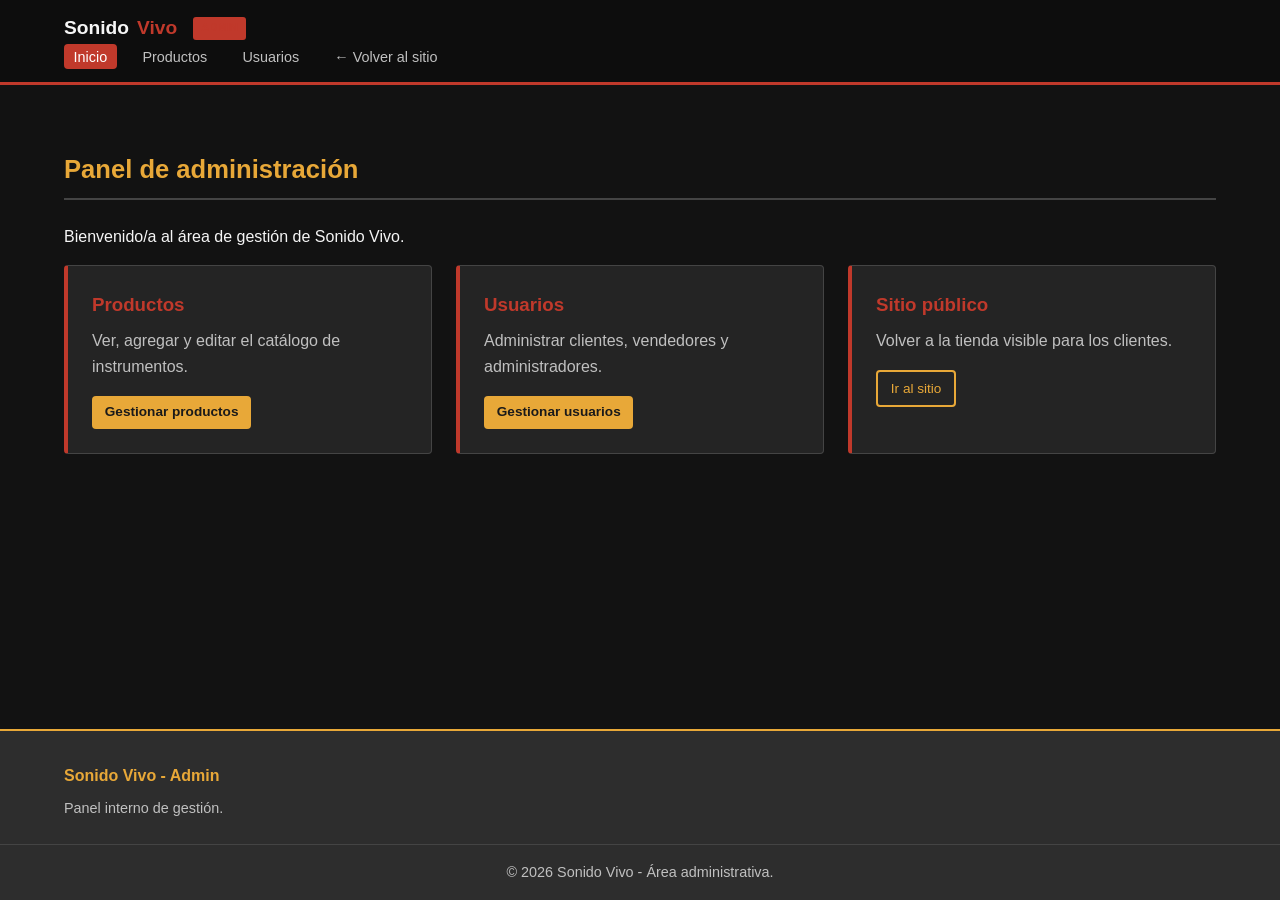
==== admin-index.html @ 08cc018d "Primera estructura del proyecto" ====
<!DOCTYPE html>
<html lang="es">
<head>
  <meta charset="UTF-8">
  <meta name="viewport" content="width=device-width, initial-scale=1.0">
  <title>Panel Admin - Sonido Vivo</title>
  <link rel="stylesheet" href="css/styles.css">
</head>
<body class="admin">

  <!-- Encabezado admin: barra oscura con acento rojo (diferente al público) -->
  <header class="encabezado-admin">
    <div class="contenedor">
      <a href="admin-index.html" class="logo">
        Sonido <span>Vivo</span>
        <span class="badge-admin">ADMIN</span>
      </a>
      <nav class="nav-admin">
        <ul>
          <li><a href="admin-index.html" class="activo">Inicio</a></li>
          <li><a href="admin-productos.html">Productos</a></li>
          <li><a href="admin-usuarios.html">Usuarios</a></li>
          <li><a href="index.html">← Volver al sitio</a></li>
        </ul>
      </nav>
    </div>
  </header>

  <main>
    <section class="seccion">
      <div class="contenedor">
        <h2>Panel de administración</h2>
        <p class="mb-1">Bienvenido/a al área de gestión de Sonido Vivo.</p>

        <div class="panel-admin">
          <article class="tarjeta-panel">
            <h3>Productos</h3>
            <p>Ver, agregar y editar el catálogo de instrumentos.</p>
            <a href="admin-productos.html" class="btn btn-primario btn-pequeno">Gestionar productos</a>
          </article>

          <article class="tarjeta-panel">
            <h3>Usuarios</h3>
            <p>Administrar clientes, vendedores y administradores.</p>
            <a href="admin-usuarios.html" class="btn btn-primario btn-pequeno">Gestionar usuarios</a>
          </article>

          <article class="tarjeta-panel">
            <h3>Sitio público</h3>
            <p>Volver a la tienda visible para los clientes.</p>
            <a href="index.html" class="btn btn-secundario btn-pequeno">Ir al sitio</a>
          </article>
        </div>
      </div>
    </section>
  </main>

  <footer class="pie-pagina">
    <div class="contenedor">
      <div>
        <h4>Sonido Vivo - Admin</h4>
        <p>Panel interno de gestión.</p>
      </div>
    </div>
    <p class="copyright">© 2026 Sonido Vivo - Área administrativa.</p>
  </footer>

  <script src="js/main.js"></script>
</body>
</html>
---- css/styles.css ----
/* ============================================
   SONIDO VIVO - Estilos principales
   Tienda de instrumentos - Viña del Mar
   ============================================ */

/* --- Variables de color (paleta musical) --- */
:root {
  --color-fondo: #1a1a1a;
  --color-fondo-claro: #2d2d2d;
  --color-superficie: #242424;
  --color-texto: #f5f5f5;
  --color-texto-suave: #c0c0c0;
  --color-acento: #e8a838;
  --color-acento-oscuro: #c48920;
  --color-rojo: #c0392b;
  --color-borde: #444;
  --color-exito: #27ae60;
  --color-error: #e74c3c;
  --fuente: "Segoe UI", Tahoma, Geneva, Verdana, sans-serif;
  --ancho-max: 1200px;
}

/* --- Reset básico --- */
* {
  margin: 0;
  padding: 0;
  box-sizing: border-box;
}

body {
  font-family: var(--fuente);
  background-color: var(--color-fondo);
  color: var(--color-texto);
  line-height: 1.6;
  min-height: 100vh;
  display: flex;
  flex-direction: column;
}

img {
  max-width: 100%;
  height: auto;
  display: block;
}

a {
  color: var(--color-acento);
  text-decoration: none;
}

a:hover {
  color: var(--color-acento-oscuro);
}

ul {
  list-style: none;
}

/* --- Contenedor general --- */
.contenedor {
  width: 90%;
  max-width: var(--ancho-max);
  margin: 0 auto;
}

main {
  flex: 1;
  padding: 2rem 0;
}

/* ============================================
   HEADER Y NAVEGACIÓN (área pública)
   ============================================ */
.encabezado {
  background-color: var(--color-fondo-claro);
  border-bottom: 3px solid var(--color-acento);
  padding: 0.8rem 0;
  position: sticky;
  top: 0;
  z-index: 100;
}

.encabezado .contenedor {
  display: flex;
  justify-content: space-between;
  align-items: center;
  flex-wrap: wrap;
  gap: 1rem;
}

.logo {
  display: flex;
  align-items: center;
  gap: 0.5rem;
  color: var(--color-texto);
  font-size: 1.4rem;
  font-weight: bold;
}

.logo span {
  color: var(--color-acento);
}

/* Botón hamburguesa (móvil) */
.btn-menu {
  display: none;
  background: none;
  border: 2px solid var(--color-acento);
  color: var(--color-acento);
  font-size: 1.4rem;
  padding: 0.3rem 0.7rem;
  cursor: pointer;
  border-radius: 4px;
}

.nav-principal ul {
  display: flex;
  gap: 1.2rem;
  flex-wrap: wrap;
  align-items: center;
}

.nav-principal a {
  color: var(--color-texto);
  font-size: 0.95rem;
  padding: 0.3rem 0;
  border-bottom: 2px solid transparent;
  transition: border-color 0.2s;
}

.nav-principal a:hover,
.nav-principal a.activo {
  color: var(--color-acento);
  border-bottom-color: var(--color-acento);
}

/* ============================================
   BANNER / HERO
   ============================================ */
.banner {
  position: relative;
  min-height: 320px;
  background: linear-gradient(rgba(0, 0, 0, 0.55), rgba(0, 0, 0, 0.7)),
    url("https://images.unsplash.com/photo-1511379938547-c1f69419868d?w=1400") center/cover no-repeat;
  display: flex;
  align-items: center;
  justify-content: center;
  text-align: center;
  padding: 3rem 1rem;
}

.banner-contenido h1 {
  font-size: 2.2rem;
  margin-bottom: 0.8rem;
  color: var(--color-acento);
}

.banner-contenido p {
  font-size: 1.1rem;
  max-width: 600px;
  margin: 0 auto 1.5rem;
  color: var(--color-texto-suave);
}

/* ============================================
   BOTONES
   ============================================ */
.btn {
  display: inline-block;
  padding: 0.6rem 1.4rem;
  border: none;
  border-radius: 4px;
  cursor: pointer;
  font-size: 0.95rem;
  font-family: inherit;
  transition: background-color 0.2s, transform 0.1s;
}

.btn:active {
  transform: scale(0.97);
}

.btn-primario {
  background-color: var(--color-acento);
  color: #1a1a1a;
  font-weight: bold;
}

.btn-primario:hover {
  background-color: var(--color-acento-oscuro);
  color: #1a1a1a;
}

.btn-secundario {
  background-color: transparent;
  border: 2px solid var(--color-acento);
  color: var(--color-acento);
}

.btn-secundario:hover {
  background-color: var(--color-acento);
  color: #1a1a1a;
}

.btn-peligro {
  background-color: var(--color-rojo);
  color: #fff;
}

.btn-peligro:hover {
  background-color: #a93226;
  color: #fff;
}

.btn-pequeno {
  padding: 0.35rem 0.8rem;
  font-size: 0.85rem;
}

/* ============================================
   SECCIONES Y TÍTULOS
   ============================================ */
.seccion {
  padding: 2rem 0;
}

.seccion h2 {
  font-size: 1.6rem;
  margin-bottom: 1.5rem;
  color: var(--color-acento);
  border-bottom: 2px solid var(--color-borde);
  padding-bottom: 0.5rem;
}

.seccion h3 {
  color: var(--color-acento);
  margin-bottom: 0.5rem;
}

/* ============================================
   GRID DE PRODUCTOS
   ============================================ */
.grid-productos {
  display: grid;
  grid-template-columns: 1fr;
  gap: 1.5rem;
}

.tarjeta-producto {
  background-color: var(--color-superficie);
  border: 1px solid var(--color-borde);
  border-radius: 8px;
  overflow: hidden;
  transition: border-color 0.2s;
}

.tarjeta-producto:hover {
  border-color: var(--color-acento);
}

.tarjeta-producto img {
  width: 100%;
  height: 180px;
  object-fit: cover;
}

.tarjeta-producto .info {
  padding: 1rem;
}

.tarjeta-producto .categoria {
  font-size: 0.8rem;
  color: var(--color-acento);
  text-transform: uppercase;
  letter-spacing: 1px;
}

.tarjeta-producto h3 {
  font-size: 1.1rem;
  margin: 0.3rem 0;
  color: var(--color-texto);
}

.tarjeta-producto .precio {
  font-size: 1.2rem;
  font-weight: bold;
  color: var(--color-acento);
  margin: 0.5rem 0;
}

.tarjeta-producto .acciones {
  display: flex;
  gap: 0.5rem;
  flex-wrap: wrap;
  margin-top: 0.8rem;
}

/* ============================================
   DETALLE DE PRODUCTO
   ============================================ */
.detalle-producto {
  display: grid;
  grid-template-columns: 1fr;
  gap: 2rem;
}

.detalle-producto img {
  width: 100%;
  border-radius: 8px;
  border: 1px solid var(--color-borde);
}

.detalle-info .precio {
  font-size: 1.8rem;
  color: var(--color-acento);
  font-weight: bold;
  margin: 1rem 0;
}

.detalle-info .categoria {
  color: var(--color-acento);
  text-transform: uppercase;
  font-size: 0.85rem;
}

/* ============================================
   NOVEDADES / NOTICIAS
   ============================================ */
.grid-novedades {
  display: grid;
  grid-template-columns: 1fr;
  gap: 1.5rem;
}

.tarjeta-novedad {
  background-color: var(--color-superficie);
  border: 1px solid var(--color-borde);
  border-radius: 8px;
  overflow: hidden;
}

.tarjeta-novedad img {
  width: 100%;
  height: 200px;
  object-fit: cover;
}

.tarjeta-novedad .info {
  padding: 1.2rem;
}

.tarjeta-novedad .fecha {
  font-size: 0.85rem;
  color: var(--color-texto-suave);
}

.articulo-novedad img {
  width: 100%;
  max-height: 400px;
  object-fit: cover;
  border-radius: 8px;
  margin-bottom: 1.5rem;
}

.articulo-novedad .fecha {
  color: var(--color-texto-suave);
  margin-bottom: 1rem;
}

.articulo-novedad p {
  margin-bottom: 1rem;
  color: var(--color-texto-suave);
}

/* ============================================
   CARRITO
   ============================================ */
.tabla-carrito {
  width: 100%;
  border-collapse: collapse;
  margin-bottom: 1.5rem;
}

.tabla-carrito th,
.tabla-carrito td {
  padding: 0.8rem;
  text-align: left;
  border-bottom: 1px solid var(--color-borde);
}

.tabla-carrito th {
  background-color: var(--color-fondo-claro);
  color: var(--color-acento);
}

.tabla-carrito img {
  width: 60px;
  height: 60px;
  object-fit: cover;
  border-radius: 4px;
}

.total-carrito {
  text-align: right;
  font-size: 1.4rem;
  font-weight: bold;
  color: var(--color-acento);
  margin-bottom: 1rem;
}

.carrito-vacio {
  text-align: center;
  padding: 3rem;
  color: var(--color-texto-suave);
}

/* ============================================
   FORMULARIOS
   ============================================ */
.formulario {
  background-color: var(--color-superficie);
  border: 1px solid var(--color-borde);
  border-radius: 8px;
  padding: 1.5rem;
  max-width: 600px;
}

.formulario.formulario-ancho {
  max-width: 800px;
}

.grupo-form {
  margin-bottom: 1.2rem;
}

.grupo-form label {
  display: block;
  margin-bottom: 0.4rem;
  font-weight: 600;
  color: var(--color-texto);
}

.grupo-form input,
.grupo-form select,
.grupo-form textarea {
  width: 100%;
  padding: 0.6rem 0.8rem;
  border: 1px solid var(--color-borde);
  border-radius: 4px;
  background-color: var(--color-fondo);
  color: var(--color-texto);
  font-family: inherit;
  font-size: 1rem;
}

.grupo-form input:focus,
.grupo-form select:focus,
.grupo-form textarea:focus {
  outline: none;
  border-color: var(--color-acento);
}

.grupo-form textarea {
  min-height: 120px;
  resize: vertical;
}

/* Mensaje de error bajo cada campo */
.mensaje-error {
  color: var(--color-error);
  font-size: 0.85rem;
  margin-top: 0.3rem;
  display: none;
}

.mensaje-error.visible {
  display: block;
}

.campo-invalido {
  border-color: var(--color-error) !important;
}

.mensaje-exito {
  background-color: rgba(39, 174, 96, 0.2);
  border: 1px solid var(--color-exito);
  color: var(--color-exito);
  padding: 0.8rem;
  border-radius: 4px;
  margin-bottom: 1rem;
  display: none;
}

.mensaje-exito.visible {
  display: block;
}

.fila-form {
  display: grid;
  grid-template-columns: 1fr;
  gap: 1rem;
}

/* ============================================
   TABLAS ADMIN
   ============================================ */
.tabla-admin {
  width: 100%;
  border-collapse: collapse;
  margin-bottom: 2rem;
  font-size: 0.9rem;
}

.tabla-admin th,
.tabla-admin td {
  padding: 0.7rem;
  text-align: left;
  border-bottom: 1px solid var(--color-borde);
}

.tabla-admin th {
  background-color: #111;
  color: var(--color-acento);
}

.tabla-admin tr:hover {
  background-color: var(--color-fondo-claro);
}

.tabla-admin img {
  width: 50px;
  height: 50px;
  object-fit: cover;
  border-radius: 4px;
}

/* ============================================
   ÁREA ADMINISTRATIVA (estilo diferenciado)
   ============================================ */
body.admin {
  background-color: #121212;
}

.encabezado-admin {
  background-color: #0d0d0d;
  border-bottom: 3px solid var(--color-rojo);
  padding: 0.8rem 0;
}

.encabezado-admin .logo {
  font-size: 1.2rem;
}

.encabezado-admin .logo span {
  color: var(--color-rojo);
}

.badge-admin {
  background-color: var(--color-rojo);
  color: #fff;
  font-size: 0.7rem;
  padding: 0.15rem 0.5rem;
  border-radius: 3px;
  margin-left: 0.5rem;
  vertical-align: middle;
}

.nav-admin ul {
  display: flex;
  gap: 1rem;
  flex-wrap: wrap;
}

.nav-admin a {
  color: var(--color-texto-suave);
  font-size: 0.9rem;
  padding: 0.3rem 0.6rem;
  border-radius: 4px;
}

.nav-admin a:hover,
.nav-admin a.activo {
  background-color: var(--color-rojo);
  color: #fff;
}

.panel-admin {
  display: grid;
  grid-template-columns: 1fr;
  gap: 1.5rem;
}

.tarjeta-panel {
  background-color: var(--color-superficie);
  border: 1px solid var(--color-borde);
  border-left: 4px solid var(--color-rojo);
  border-radius: 4px;
  padding: 1.5rem;
}

.tarjeta-panel h3 {
  color: var(--color-rojo);
  margin-bottom: 0.5rem;
}

.tarjeta-panel p {
  color: var(--color-texto-suave);
  margin-bottom: 1rem;
}

/* ============================================
   EQUIPO / NOSOTROS
   ============================================ */
.texto-historia p {
  margin-bottom: 1rem;
  color: var(--color-texto-suave);
}

.grid-equipo {
  display: grid;
  grid-template-columns: 1fr;
  gap: 1.5rem;
  margin-top: 1.5rem;
}

.miembro-equipo {
  background-color: var(--color-superficie);
  border: 1px solid var(--color-borde);
  border-radius: 8px;
  padding: 1.5rem;
  text-align: center;
}

.miembro-equipo .avatar {
  width: 80px;
  height: 80px;
  border-radius: 50%;
  background-color: var(--color-acento);
  color: #1a1a1a;
  display: flex;
  align-items: center;
  justify-content: center;
  font-size: 1.8rem;
  font-weight: bold;
  margin: 0 auto 1rem;
}

.miembro-equipo h3 {
  color: var(--color-texto);
}

.miembro-equipo .rol {
  color: var(--color-acento);
  font-size: 0.9rem;
}

/* ============================================
   FOOTER
   ============================================ */
.pie-pagina {
  background-color: var(--color-fondo-claro);
  border-top: 2px solid var(--color-acento);
  padding: 2rem 0 1rem;
  margin-top: auto;
}

.pie-pagina .contenedor {
  display: grid;
  grid-template-columns: 1fr;
  gap: 1.5rem;
}

.pie-pagina h4 {
  color: var(--color-acento);
  margin-bottom: 0.5rem;
}

.pie-pagina p,
.pie-pagina a {
  color: var(--color-texto-suave);
  font-size: 0.9rem;
}

.pie-pagina a:hover {
  color: var(--color-acento);
}

.copyright {
  text-align: center;
  margin-top: 1.5rem;
  padding-top: 1rem;
  border-top: 1px solid var(--color-borde);
  color: var(--color-texto-suave);
  font-size: 0.85rem;
}

/* ============================================
   UTILIDADES
   ============================================ */
.oculto {
  display: none !important;
}

.texto-centro {
  text-align: center;
}

.mt-1 {
  margin-top: 1rem;
}

.mb-1 {
  margin-bottom: 1rem;
}

/* ============================================
   MEDIA QUERIES - Responsive
   ============================================ */

/* --- Móvil: < 768px --- */
@media (max-width: 767px) {
  .btn-menu {
    display: block;
  }

  .nav-principal {
    width: 100%;
    display: none;
  }

  .nav-principal.abierto {
    display: block;
  }

  .nav-principal ul {
    flex-direction: column;
    gap: 0.5rem;
    padding: 1rem 0;
  }

  .nav-admin ul {
    flex-direction: column;
    gap: 0.3rem;
  }

  .banner-contenido h1 {
    font-size: 1.6rem;
  }

  .tabla-carrito,
  .tabla-admin {
    font-size: 0.8rem;
  }

  .tabla-carrito th,
  .tabla-carrito td,
  .tabla-admin th,
  .tabla-admin td {
    padding: 0.4rem;
  }
}

/* --- Tablet: >= 768px --- */
@media (min-width: 768px) {
  .grid-productos {
    grid-template-columns: repeat(2, 1fr);
  }

  .grid-novedades {
    grid-template-columns: repeat(2, 1fr);
  }

  .grid-equipo {
    grid-template-columns: repeat(2, 1fr);
  }

  .detalle-producto {
    grid-template-columns: 1fr 1fr;
  }

  .fila-form {
    grid-template-columns: 1fr 1fr;
  }

  .pie-pagina .contenedor {
    grid-template-columns: repeat(3, 1fr);
  }

  .panel-admin {
    grid-template-columns: repeat(2, 1fr);
  }

  .banner-contenido h1 {
    font-size: 2.5rem;
  }
}

/* --- Escritorio: >= 1280px --- */
@media (min-width: 1280px) {
  .grid-productos {
    grid-template-columns: repeat(4, 1fr);
  }

  .grid-novedades {
    grid-template-columns: repeat(2, 1fr);
  }

  .grid-equipo {
    grid-template-columns: repeat(3, 1fr);
  }

  .panel-admin {
    grid-template-columns: repeat(3, 1fr);
  }

  .banner {
    min-height: 400px;
  }

  .banner-contenido h1 {
    font-size: 3rem;
  }
}
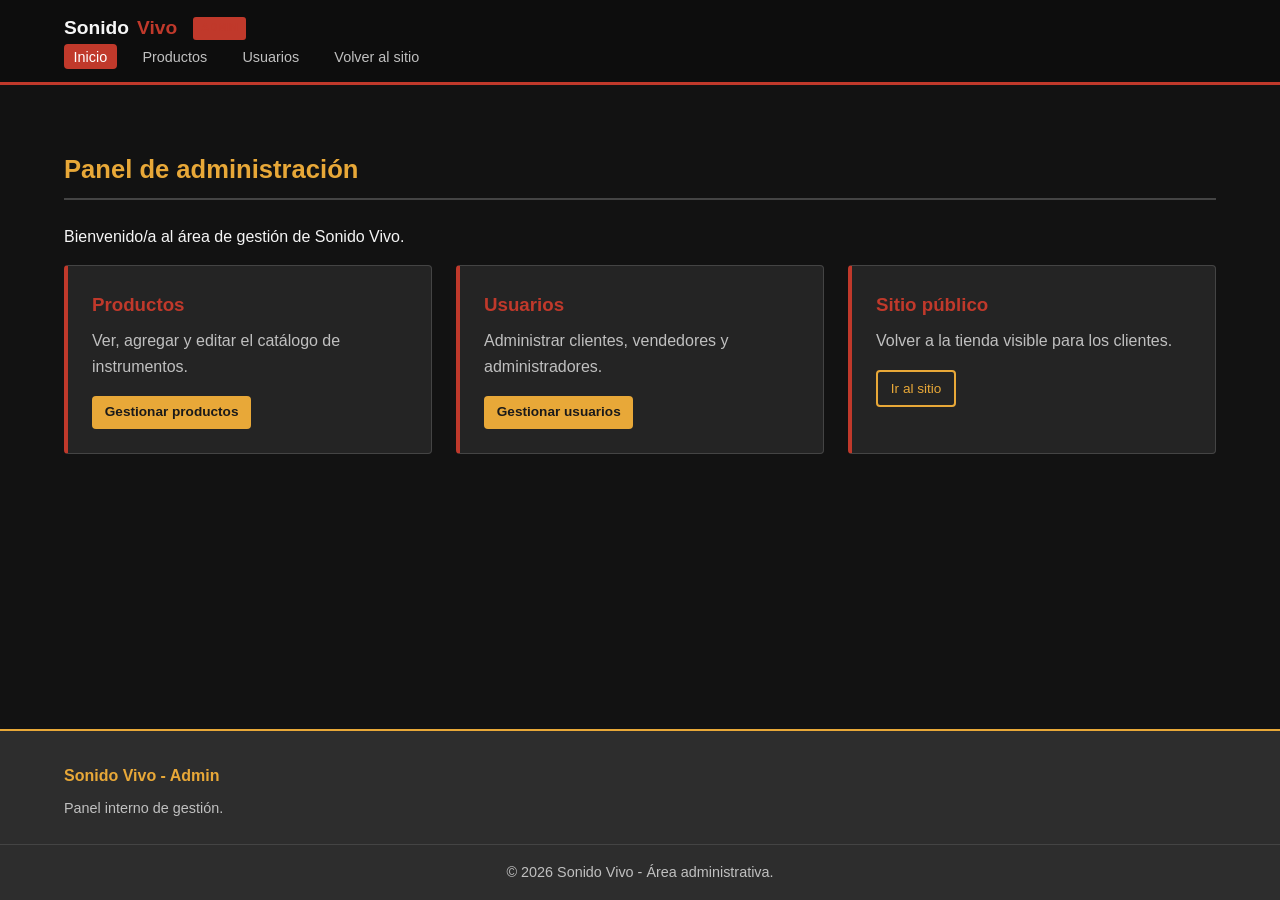
==== commit fea59a41: "Fixing bugs Se fixiaron bugs de ingresos y se subieron las imagenes localmente" ====
--- a/admin-index.html
+++ b/admin-index.html
@@ -1,70 +1,70 @@
-<!DOCTYPE html>
-<html lang="es">
-<head>
-  <meta charset="UTF-8">
-  <meta name="viewport" content="width=device-width, initial-scale=1.0">
-  <title>Panel Admin - Sonido Vivo</title>
-  <link rel="stylesheet" href="css/styles.css">
-</head>
-<body class="admin">
-
-  <!-- Encabezado admin: barra oscura con acento rojo (diferente al público) -->
-  <header class="encabezado-admin">
-    <div class="contenedor">
-      <a href="admin-index.html" class="logo">
-        Sonido <span>Vivo</span>
-        <span class="badge-admin">ADMIN</span>
-      </a>
-      <nav class="nav-admin">
-        <ul>
-          <li><a href="admin-index.html" class="activo">Inicio</a></li>
-          <li><a href="admin-productos.html">Productos</a></li>
-          <li><a href="admin-usuarios.html">Usuarios</a></li>
-          <li><a href="index.html">← Volver al sitio</a></li>
-        </ul>
-      </nav>
-    </div>
-  </header>
-
-  <main>
-    <section class="seccion">
-      <div class="contenedor">
-        <h2>Panel de administración</h2>
-        <p class="mb-1">Bienvenido/a al área de gestión de Sonido Vivo.</p>
-
-        <div class="panel-admin">
-          <article class="tarjeta-panel">
-            <h3>Productos</h3>
-            <p>Ver, agregar y editar el catálogo de instrumentos.</p>
-            <a href="admin-productos.html" class="btn btn-primario btn-pequeno">Gestionar productos</a>
-          </article>
-
-          <article class="tarjeta-panel">
-            <h3>Usuarios</h3>
-            <p>Administrar clientes, vendedores y administradores.</p>
-            <a href="admin-usuarios.html" class="btn btn-primario btn-pequeno">Gestionar usuarios</a>
-          </article>
-
-          <article class="tarjeta-panel">
-            <h3>Sitio público</h3>
-            <p>Volver a la tienda visible para los clientes.</p>
-            <a href="index.html" class="btn btn-secundario btn-pequeno">Ir al sitio</a>
-          </article>
-        </div>
-      </div>
-    </section>
-  </main>
-
-  <footer class="pie-pagina">
-    <div class="contenedor">
-      <div>
-        <h4>Sonido Vivo - Admin</h4>
-        <p>Panel interno de gestión.</p>
-      </div>
-    </div>
-    <p class="copyright">© 2026 Sonido Vivo - Área administrativa.</p>
-  </footer>
-
-  <script src="js/main.js"></script>
-</body>
-</html>
+<!DOCTYPE html>
+<html lang="es">
+<head>
+  <meta charset="UTF-8">
+  <meta name="viewport" content="width=device-width, initial-scale=1.0">
+  <title>Panel Admin - Sonido Vivo</title>
+  <link rel="stylesheet" href="css/styles.css">
+</head>
+<body class="admin">
+
+  <!-- Encabezado admin: barra oscura con acento rojo (diferente al publico) -->
+  <header class="encabezado-admin">
+    <div class="contenedor">
+      <a href="admin-index.html" class="logo">
+        Sonido <span>Vivo</span>
+        <span class="badge-admin">ADMIN</span>
+      </a>
+      <nav class="nav-admin">
+        <ul>
+          <li><a href="admin-index.html" class="activo">Inicio</a></li>
+          <li><a href="admin-productos.html">Productos</a></li>
+          <li><a href="admin-usuarios.html">Usuarios</a></li>
+          <li><a href="index.html"> Volver al sitio</a></li>
+        </ul>
+      </nav>
+    </div>
+  </header>
+
+  <main>
+    <section class="seccion">
+      <div class="contenedor">
+        <h2>Panel de administración</h2>
+        <p class="mb-1">Bienvenido/a al área de gestión de Sonido Vivo.</p>
+
+        <div class="panel-admin">
+          <article class="tarjeta-panel">
+            <h3>Productos</h3>
+            <p>Ver, agregar y editar el catálogo de instrumentos.</p>
+            <a href="admin-productos.html" class="btn btn-primario btn-pequeno">Gestionar productos</a>
+          </article>
+
+          <article class="tarjeta-panel">
+            <h3>Usuarios</h3>
+            <p>Administrar clientes, vendedores y administradores.</p>
+            <a href="admin-usuarios.html" class="btn btn-primario btn-pequeno">Gestionar usuarios</a>
+          </article>
+
+          <article class="tarjeta-panel">
+            <h3>Sitio público</h3>
+            <p>Volver a la tienda visible para los clientes.</p>
+            <a href="index.html" class="btn btn-secundario btn-pequeno">Ir al sitio</a>
+          </article>
+        </div>
+      </div>
+    </section>
+  </main>
+
+  <footer class="pie-pagina">
+    <div class="contenedor">
+      <div>
+        <h4>Sonido Vivo - Admin</h4>
+        <p>Panel interno de gestión.</p>
+      </div>
+    </div>
+    <p class="copyright">© 2026 Sonido Vivo - Área administrativa.</p>
+  </footer>
+
+  <script src="js/main.js"></script>
+</body>
+</html>
--- a/css/styles.css
+++ b/css/styles.css
@@ -1,823 +1,831 @@
-/* ============================================
-   SONIDO VIVO - Estilos principales
-   Tienda de instrumentos - Viña del Mar
-   ============================================ */
-
-/* --- Variables de color (paleta musical) --- */
-:root {
-  --color-fondo: #1a1a1a;
-  --color-fondo-claro: #2d2d2d;
-  --color-superficie: #242424;
-  --color-texto: #f5f5f5;
-  --color-texto-suave: #c0c0c0;
-  --color-acento: #e8a838;
-  --color-acento-oscuro: #c48920;
-  --color-rojo: #c0392b;
-  --color-borde: #444;
-  --color-exito: #27ae60;
-  --color-error: #e74c3c;
-  --fuente: "Segoe UI", Tahoma, Geneva, Verdana, sans-serif;
-  --ancho-max: 1200px;
-}
-
-/* --- Reset básico --- */
-* {
-  margin: 0;
-  padding: 0;
-  box-sizing: border-box;
-}
-
-body {
-  font-family: var(--fuente);
-  background-color: var(--color-fondo);
-  color: var(--color-texto);
-  line-height: 1.6;
-  min-height: 100vh;
-  display: flex;
-  flex-direction: column;
-}
-
-img {
-  max-width: 100%;
-  height: auto;
-  display: block;
-}
-
-a {
-  color: var(--color-acento);
-  text-decoration: none;
-}
-
-a:hover {
-  color: var(--color-acento-oscuro);
-}
-
-ul {
-  list-style: none;
-}
-
-/* --- Contenedor general --- */
-.contenedor {
-  width: 90%;
-  max-width: var(--ancho-max);
-  margin: 0 auto;
-}
-
-main {
-  flex: 1;
-  padding: 2rem 0;
-}
-
-/* ============================================
-   HEADER Y NAVEGACIÓN (área pública)
-   ============================================ */
-.encabezado {
-  background-color: var(--color-fondo-claro);
-  border-bottom: 3px solid var(--color-acento);
-  padding: 0.8rem 0;
-  position: sticky;
-  top: 0;
-  z-index: 100;
-}
-
-.encabezado .contenedor {
-  display: flex;
-  justify-content: space-between;
-  align-items: center;
-  flex-wrap: wrap;
-  gap: 1rem;
-}
-
-.logo {
-  display: flex;
-  align-items: center;
-  gap: 0.5rem;
-  color: var(--color-texto);
-  font-size: 1.4rem;
-  font-weight: bold;
-}
-
-.logo span {
-  color: var(--color-acento);
-}
-
-/* Botón hamburguesa (móvil) */
-.btn-menu {
-  display: none;
-  background: none;
-  border: 2px solid var(--color-acento);
-  color: var(--color-acento);
-  font-size: 1.4rem;
-  padding: 0.3rem 0.7rem;
-  cursor: pointer;
-  border-radius: 4px;
-}
-
-.nav-principal ul {
-  display: flex;
-  gap: 1.2rem;
-  flex-wrap: wrap;
-  align-items: center;
-}
-
-.nav-principal a {
-  color: var(--color-texto);
-  font-size: 0.95rem;
-  padding: 0.3rem 0;
-  border-bottom: 2px solid transparent;
-  transition: border-color 0.2s;
-}
-
-.nav-principal a:hover,
-.nav-principal a.activo {
-  color: var(--color-acento);
-  border-bottom-color: var(--color-acento);
-}
-
-/* ============================================
-   BANNER / HERO
-   ============================================ */
-.banner {
-  position: relative;
-  min-height: 320px;
-  background: linear-gradient(rgba(0, 0, 0, 0.55), rgba(0, 0, 0, 0.7)),
-    url("https://images.unsplash.com/photo-1511379938547-c1f69419868d?w=1400") center/cover no-repeat;
-  display: flex;
-  align-items: center;
-  justify-content: center;
-  text-align: center;
-  padding: 3rem 1rem;
-}
-
-.banner-contenido h1 {
-  font-size: 2.2rem;
-  margin-bottom: 0.8rem;
-  color: var(--color-acento);
-}
-
-.banner-contenido p {
-  font-size: 1.1rem;
-  max-width: 600px;
-  margin: 0 auto 1.5rem;
-  color: var(--color-texto-suave);
-}
-
-/* ============================================
-   BOTONES
-   ============================================ */
-.btn {
-  display: inline-block;
-  padding: 0.6rem 1.4rem;
-  border: none;
-  border-radius: 4px;
-  cursor: pointer;
-  font-size: 0.95rem;
-  font-family: inherit;
-  transition: background-color 0.2s, transform 0.1s;
-}
-
-.btn:active {
-  transform: scale(0.97);
-}
-
-.btn-primario {
-  background-color: var(--color-acento);
-  color: #1a1a1a;
-  font-weight: bold;
-}
-
-.btn-primario:hover {
-  background-color: var(--color-acento-oscuro);
-  color: #1a1a1a;
-}
-
-.btn-secundario {
-  background-color: transparent;
-  border: 2px solid var(--color-acento);
-  color: var(--color-acento);
-}
-
-.btn-secundario:hover {
-  background-color: var(--color-acento);
-  color: #1a1a1a;
-}
-
-.btn-peligro {
-  background-color: var(--color-rojo);
-  color: #fff;
-}
-
-.btn-peligro:hover {
-  background-color: #a93226;
-  color: #fff;
-}
-
-.btn-pequeno {
-  padding: 0.35rem 0.8rem;
-  font-size: 0.85rem;
-}
-
-/* ============================================
-   SECCIONES Y TÍTULOS
-   ============================================ */
-.seccion {
-  padding: 2rem 0;
-}
-
-.seccion h2 {
-  font-size: 1.6rem;
-  margin-bottom: 1.5rem;
-  color: var(--color-acento);
-  border-bottom: 2px solid var(--color-borde);
-  padding-bottom: 0.5rem;
-}
-
-.seccion h3 {
-  color: var(--color-acento);
-  margin-bottom: 0.5rem;
-}
-
-/* ============================================
-   GRID DE PRODUCTOS
-   ============================================ */
-.grid-productos {
-  display: grid;
-  grid-template-columns: 1fr;
-  gap: 1.5rem;
-}
-
-.tarjeta-producto {
-  background-color: var(--color-superficie);
-  border: 1px solid var(--color-borde);
-  border-radius: 8px;
-  overflow: hidden;
-  transition: border-color 0.2s;
-}
-
-.tarjeta-producto:hover {
-  border-color: var(--color-acento);
-}
-
-.tarjeta-producto img {
-  width: 100%;
-  height: 180px;
-  object-fit: cover;
-}
-
-.tarjeta-producto .info {
-  padding: 1rem;
-}
-
-.tarjeta-producto .categoria {
-  font-size: 0.8rem;
-  color: var(--color-acento);
-  text-transform: uppercase;
-  letter-spacing: 1px;
-}
-
-.tarjeta-producto h3 {
-  font-size: 1.1rem;
-  margin: 0.3rem 0;
-  color: var(--color-texto);
-}
-
-.tarjeta-producto .precio {
-  font-size: 1.2rem;
-  font-weight: bold;
-  color: var(--color-acento);
-  margin: 0.5rem 0;
-}
-
-.tarjeta-producto .acciones {
-  display: flex;
-  gap: 0.5rem;
-  flex-wrap: wrap;
-  margin-top: 0.8rem;
-}
-
-/* ============================================
-   DETALLE DE PRODUCTO
-   ============================================ */
-.detalle-producto {
-  display: grid;
-  grid-template-columns: 1fr;
-  gap: 2rem;
-}
-
-.detalle-producto img {
-  width: 100%;
-  border-radius: 8px;
-  border: 1px solid var(--color-borde);
-}
-
-.detalle-info .precio {
-  font-size: 1.8rem;
-  color: var(--color-acento);
-  font-weight: bold;
-  margin: 1rem 0;
-}
-
-.detalle-info .categoria {
-  color: var(--color-acento);
-  text-transform: uppercase;
-  font-size: 0.85rem;
-}
-
-/* ============================================
-   NOVEDADES / NOTICIAS
-   ============================================ */
-.grid-novedades {
-  display: grid;
-  grid-template-columns: 1fr;
-  gap: 1.5rem;
-}
-
-.tarjeta-novedad {
-  background-color: var(--color-superficie);
-  border: 1px solid var(--color-borde);
-  border-radius: 8px;
-  overflow: hidden;
-}
-
-.tarjeta-novedad img {
-  width: 100%;
-  height: 200px;
-  object-fit: cover;
-}
-
-.tarjeta-novedad .info {
-  padding: 1.2rem;
-}
-
-.tarjeta-novedad .fecha {
-  font-size: 0.85rem;
-  color: var(--color-texto-suave);
-}
-
-.articulo-novedad img {
-  width: 100%;
-  max-height: 400px;
-  object-fit: cover;
-  border-radius: 8px;
-  margin-bottom: 1.5rem;
-}
-
-.articulo-novedad .fecha {
-  color: var(--color-texto-suave);
-  margin-bottom: 1rem;
-}
-
-.articulo-novedad p {
-  margin-bottom: 1rem;
-  color: var(--color-texto-suave);
-}
-
-/* ============================================
-   CARRITO
-   ============================================ */
-.tabla-carrito {
-  width: 100%;
-  border-collapse: collapse;
-  margin-bottom: 1.5rem;
-}
-
-.tabla-carrito th,
-.tabla-carrito td {
-  padding: 0.8rem;
-  text-align: left;
-  border-bottom: 1px solid var(--color-borde);
-}
-
-.tabla-carrito th {
-  background-color: var(--color-fondo-claro);
-  color: var(--color-acento);
-}
-
-.tabla-carrito img {
-  width: 60px;
-  height: 60px;
-  object-fit: cover;
-  border-radius: 4px;
-}
-
-.total-carrito {
-  text-align: right;
-  font-size: 1.4rem;
-  font-weight: bold;
-  color: var(--color-acento);
-  margin-bottom: 1rem;
-}
-
-.carrito-vacio {
-  text-align: center;
-  padding: 3rem;
-  color: var(--color-texto-suave);
-}
-
-/* ============================================
-   FORMULARIOS
-   ============================================ */
-.formulario {
-  background-color: var(--color-superficie);
-  border: 1px solid var(--color-borde);
-  border-radius: 8px;
-  padding: 1.5rem;
-  max-width: 600px;
-}
-
-.formulario.formulario-ancho {
-  max-width: 800px;
-}
-
-.grupo-form {
-  margin-bottom: 1.2rem;
-}
-
-.grupo-form label {
-  display: block;
-  margin-bottom: 0.4rem;
-  font-weight: 600;
-  color: var(--color-texto);
-}
-
-.grupo-form input,
-.grupo-form select,
-.grupo-form textarea {
-  width: 100%;
-  padding: 0.6rem 0.8rem;
-  border: 1px solid var(--color-borde);
-  border-radius: 4px;
-  background-color: var(--color-fondo);
-  color: var(--color-texto);
-  font-family: inherit;
-  font-size: 1rem;
-}
-
-.grupo-form input:focus,
-.grupo-form select:focus,
-.grupo-form textarea:focus {
-  outline: none;
-  border-color: var(--color-acento);
-}
-
-.grupo-form textarea {
-  min-height: 120px;
-  resize: vertical;
-}
-
-/* Mensaje de error bajo cada campo */
-.mensaje-error {
-  color: var(--color-error);
-  font-size: 0.85rem;
-  margin-top: 0.3rem;
-  display: none;
-}
-
-.mensaje-error.visible {
-  display: block;
-}
-
-.campo-invalido {
-  border-color: var(--color-error) !important;
-}
-
-.mensaje-exito {
-  background-color: rgba(39, 174, 96, 0.2);
-  border: 1px solid var(--color-exito);
-  color: var(--color-exito);
-  padding: 0.8rem;
-  border-radius: 4px;
-  margin-bottom: 1rem;
-  display: none;
-}
-
-.mensaje-exito.visible {
-  display: block;
-}
-
-.fila-form {
-  display: grid;
-  grid-template-columns: 1fr;
-  gap: 1rem;
-}
-
-/* ============================================
-   TABLAS ADMIN
-   ============================================ */
-.tabla-admin {
-  width: 100%;
-  border-collapse: collapse;
-  margin-bottom: 2rem;
-  font-size: 0.9rem;
-}
-
-.tabla-admin th,
-.tabla-admin td {
-  padding: 0.7rem;
-  text-align: left;
-  border-bottom: 1px solid var(--color-borde);
-}
-
-.tabla-admin th {
-  background-color: #111;
-  color: var(--color-acento);
-}
-
-.tabla-admin tr:hover {
-  background-color: var(--color-fondo-claro);
-}
-
-.tabla-admin img {
-  width: 50px;
-  height: 50px;
-  object-fit: cover;
-  border-radius: 4px;
-}
-
-/* ============================================
-   ÁREA ADMINISTRATIVA (estilo diferenciado)
-   ============================================ */
-body.admin {
-  background-color: #121212;
-}
-
-.encabezado-admin {
-  background-color: #0d0d0d;
-  border-bottom: 3px solid var(--color-rojo);
-  padding: 0.8rem 0;
-}
-
-.encabezado-admin .logo {
-  font-size: 1.2rem;
-}
-
-.encabezado-admin .logo span {
-  color: var(--color-rojo);
-}
-
-.badge-admin {
-  background-color: var(--color-rojo);
-  color: #fff;
-  font-size: 0.7rem;
-  padding: 0.15rem 0.5rem;
-  border-radius: 3px;
-  margin-left: 0.5rem;
-  vertical-align: middle;
-}
-
-.nav-admin ul {
-  display: flex;
-  gap: 1rem;
-  flex-wrap: wrap;
-}
-
-.nav-admin a {
-  color: var(--color-texto-suave);
-  font-size: 0.9rem;
-  padding: 0.3rem 0.6rem;
-  border-radius: 4px;
-}
-
-.nav-admin a:hover,
-.nav-admin a.activo {
-  background-color: var(--color-rojo);
-  color: #fff;
-}
-
-.panel-admin {
-  display: grid;
-  grid-template-columns: 1fr;
-  gap: 1.5rem;
-}
-
-.tarjeta-panel {
-  background-color: var(--color-superficie);
-  border: 1px solid var(--color-borde);
-  border-left: 4px solid var(--color-rojo);
-  border-radius: 4px;
-  padding: 1.5rem;
-}
-
-.tarjeta-panel h3 {
-  color: var(--color-rojo);
-  margin-bottom: 0.5rem;
-}
-
-.tarjeta-panel p {
-  color: var(--color-texto-suave);
-  margin-bottom: 1rem;
-}
-
-/* ============================================
-   EQUIPO / NOSOTROS
-   ============================================ */
-.texto-historia p {
-  margin-bottom: 1rem;
-  color: var(--color-texto-suave);
-}
-
-.grid-equipo {
-  display: grid;
-  grid-template-columns: 1fr;
-  gap: 1.5rem;
-  margin-top: 1.5rem;
-}
-
-.miembro-equipo {
-  background-color: var(--color-superficie);
-  border: 1px solid var(--color-borde);
-  border-radius: 8px;
-  padding: 1.5rem;
-  text-align: center;
-}
-
-.miembro-equipo .avatar {
-  width: 80px;
-  height: 80px;
-  border-radius: 50%;
-  background-color: var(--color-acento);
-  color: #1a1a1a;
-  display: flex;
-  align-items: center;
-  justify-content: center;
-  font-size: 1.8rem;
-  font-weight: bold;
-  margin: 0 auto 1rem;
-}
-
-.miembro-equipo h3 {
-  color: var(--color-texto);
-}
-
-.miembro-equipo .rol {
-  color: var(--color-acento);
-  font-size: 0.9rem;
-}
-
-/* ============================================
-   FOOTER
-   ============================================ */
-.pie-pagina {
-  background-color: var(--color-fondo-claro);
-  border-top: 2px solid var(--color-acento);
-  padding: 2rem 0 1rem;
-  margin-top: auto;
-}
-
-.pie-pagina .contenedor {
-  display: grid;
-  grid-template-columns: 1fr;
-  gap: 1.5rem;
-}
-
-.pie-pagina h4 {
-  color: var(--color-acento);
-  margin-bottom: 0.5rem;
-}
-
-.pie-pagina p,
-.pie-pagina a {
-  color: var(--color-texto-suave);
-  font-size: 0.9rem;
-}
-
-.pie-pagina a:hover {
-  color: var(--color-acento);
-}
-
-.copyright {
-  text-align: center;
-  margin-top: 1.5rem;
-  padding-top: 1rem;
-  border-top: 1px solid var(--color-borde);
-  color: var(--color-texto-suave);
-  font-size: 0.85rem;
-}
-
-/* ============================================
-   UTILIDADES
-   ============================================ */
-.oculto {
-  display: none !important;
-}
-
-.texto-centro {
-  text-align: center;
-}
-
-.mt-1 {
-  margin-top: 1rem;
-}
-
-.mb-1 {
-  margin-bottom: 1rem;
-}
-
-/* ============================================
-   MEDIA QUERIES - Responsive
-   ============================================ */
-
-/* --- Móvil: < 768px --- */
-@media (max-width: 767px) {
-  .btn-menu {
-    display: block;
-  }
-
-  .nav-principal {
-    width: 100%;
-    display: none;
-  }
-
-  .nav-principal.abierto {
-    display: block;
-  }
-
-  .nav-principal ul {
-    flex-direction: column;
-    gap: 0.5rem;
-    padding: 1rem 0;
-  }
-
-  .nav-admin ul {
-    flex-direction: column;
-    gap: 0.3rem;
-  }
-
-  .banner-contenido h1 {
-    font-size: 1.6rem;
-  }
-
-  .tabla-carrito,
-  .tabla-admin {
-    font-size: 0.8rem;
-  }
-
-  .tabla-carrito th,
-  .tabla-carrito td,
-  .tabla-admin th,
-  .tabla-admin td {
-    padding: 0.4rem;
-  }
-}
-
-/* --- Tablet: >= 768px --- */
-@media (min-width: 768px) {
-  .grid-productos {
-    grid-template-columns: repeat(2, 1fr);
-  }
-
-  .grid-novedades {
-    grid-template-columns: repeat(2, 1fr);
-  }
-
-  .grid-equipo {
-    grid-template-columns: repeat(2, 1fr);
-  }
-
-  .detalle-producto {
-    grid-template-columns: 1fr 1fr;
-  }
-
-  .fila-form {
-    grid-template-columns: 1fr 1fr;
-  }
-
-  .pie-pagina .contenedor {
-    grid-template-columns: repeat(3, 1fr);
-  }
-
-  .panel-admin {
-    grid-template-columns: repeat(2, 1fr);
-  }
-
-  .banner-contenido h1 {
-    font-size: 2.5rem;
-  }
-}
-
-/* --- Escritorio: >= 1280px --- */
-@media (min-width: 1280px) {
-  .grid-productos {
-    grid-template-columns: repeat(4, 1fr);
-  }
-
-  .grid-novedades {
-    grid-template-columns: repeat(2, 1fr);
-  }
-
-  .grid-equipo {
-    grid-template-columns: repeat(3, 1fr);
-  }
-
-  .panel-admin {
-    grid-template-columns: repeat(3, 1fr);
-  }
-
-  .banner {
-    min-height: 400px;
-  }
-
-  .banner-contenido h1 {
-    font-size: 3rem;
-  }
-}
+/* ============================================
+   SONIDO VIVO - Estilos principales
+   Tienda de instrumentos - Viña del Mar
+   ============================================ */
+
+/* --- Variables de color (paleta musical) --- */
+:root {
+  --color-fondo: #1a1a1a;
+  --color-fondo-claro: #2d2d2d;
+  --color-superficie: #242424;
+  --color-texto: #f5f5f5;
+  --color-texto-suave: #c0c0c0;
+  --color-acento: #e8a838;
+  --color-acento-oscuro: #c48920;
+  --color-rojo: #c0392b;
+  --color-borde: #444;
+  --color-exito: #27ae60;
+  --color-error: #e74c3c;
+  --fuente: "Segoe UI", Tahoma, Geneva, Verdana, sans-serif;
+  --ancho-max: 1200px;
+}
+
+/* --- Reset basico --- */
+* {
+  margin: 0;
+  padding: 0;
+  box-sizing: border-box;
+}
+
+body {
+  font-family: var(--fuente);
+  background-color: var(--color-fondo);
+  color: var(--color-texto);
+  line-height: 1.6;
+  min-height: 100vh;
+  display: flex;
+  flex-direction: column;
+}
+
+img {
+  max-width: 100%;
+  height: auto;
+  display: block;
+}
+
+a {
+  color: var(--color-acento);
+  text-decoration: none;
+}
+
+a:hover {
+  color: var(--color-acento-oscuro);
+}
+
+ul {
+  list-style: none;
+}
+
+/* --- Contenedor general --- */
+.contenedor {
+  width: 90%;
+  max-width: var(--ancho-max);
+  margin: 0 auto;
+}
+
+main {
+  flex: 1;
+  padding: 2rem 0;
+}
+
+/* ============================================
+   HEADER Y NAVEGACIoN (area publica)
+   ============================================ */
+.encabezado {
+  background-color: var(--color-fondo-claro);
+  border-bottom: 3px solid var(--color-acento);
+  padding: 0.8rem 0;
+  position: sticky;
+  top: 0;
+  z-index: 100;
+}
+
+.encabezado .contenedor {
+  display: flex;
+  justify-content: space-between;
+  align-items: center;
+  flex-wrap: wrap;
+  gap: 1rem;
+}
+
+.logo {
+  display: flex;
+  align-items: center;
+  gap: 0.5rem;
+  color: var(--color-texto);
+  font-size: 1.4rem;
+  font-weight: bold;
+}
+
+.logo span {
+  color: var(--color-acento);
+}
+
+/* Boton hamburguesa (movil) */
+.btn-menu {
+  display: none;
+  background: none;
+  border: 2px solid var(--color-acento);
+  color: var(--color-acento);
+  font-size: 1.4rem;
+  padding: 0.3rem 0.7rem;
+  cursor: pointer;
+  border-radius: 4px;
+}
+
+.nav-principal ul {
+  display: flex;
+  gap: 1.2rem;
+  flex-wrap: wrap;
+  align-items: center;
+}
+
+.nav-principal a {
+  color: var(--color-texto);
+  font-size: 0.95rem;
+  padding: 0.3rem 0;
+  border-bottom: 2px solid transparent;
+  transition: border-color 0.2s;
+}
+
+.nav-principal a:hover,
+.nav-principal a.activo {
+  color: var(--color-acento);
+  border-bottom-color: var(--color-acento);
+}
+
+/* ============================================
+   BANNER / HERO
+   ============================================ */
+.banner {
+  position: relative;
+  min-height: 320px;
+  background: linear-gradient(rgba(0, 0, 0, 0.55), rgba(0, 0, 0, 0.7)),
+    url("https://images.unsplash.com/photo-1511379938547-c1f69419868d?w=1400") center/cover no-repeat;
+  display: flex;
+  align-items: center;
+  justify-content: center;
+  text-align: center;
+  padding: 3rem 1rem;
+}
+
+.banner-contenido h1 {
+  font-size: 2.2rem;
+  margin-bottom: 0.8rem;
+  color: var(--color-acento);
+}
+
+.banner-contenido p {
+  font-size: 1.1rem;
+  max-width: 600px;
+  margin: 0 auto 1.5rem;
+  color: var(--color-texto-suave);
+}
+
+/* ============================================
+   BOTONES
+   ============================================ */
+.btn {
+  display: inline-block;
+  padding: 0.6rem 1.4rem;
+  border: none;
+  border-radius: 4px;
+  cursor: pointer;
+  font-size: 0.95rem;
+  font-family: inherit;
+  transition: background-color 0.2s, transform 0.1s;
+}
+
+.btn:active {
+  transform: scale(0.97);
+}
+
+.btn-primario {
+  background-color: var(--color-acento);
+  color: #1a1a1a;
+  font-weight: bold;
+}
+
+.btn-primario:hover {
+  background-color: var(--color-acento-oscuro);
+  color: #1a1a1a;
+}
+
+.btn-secundario {
+  background-color: transparent;
+  border: 2px solid var(--color-acento);
+  color: var(--color-acento);
+}
+
+.btn-secundario:hover {
+  background-color: var(--color-acento);
+  color: #1a1a1a;
+}
+
+.btn-peligro {
+  background-color: var(--color-rojo);
+  color: #fff;
+}
+
+.btn-peligro:hover {
+  background-color: #a93226;
+  color: #fff;
+}
+
+.btn-pequeno {
+  padding: 0.35rem 0.8rem;
+  font-size: 0.85rem;
+}
+
+/* ============================================
+   SECCIONES Y TITULOS
+   ============================================ */
+.seccion {
+  padding: 2rem 0;
+}
+
+.seccion h2 {
+  font-size: 1.6rem;
+  margin-bottom: 1.5rem;
+  color: var(--color-acento);
+  border-bottom: 2px solid var(--color-borde);
+  padding-bottom: 0.5rem;
+}
+
+.seccion h3 {
+  color: var(--color-acento);
+  margin-bottom: 0.5rem;
+}
+
+/* ============================================
+   GRID DE PRODUCTOS
+   ============================================ */
+.grid-productos {
+  display: grid;
+  grid-template-columns: 1fr;
+  gap: 1.5rem;
+}
+
+.tarjeta-producto {
+  background-color: var(--color-superficie);
+  border: 1px solid var(--color-borde);
+  border-radius: 8px;
+  overflow: hidden;
+  transition: border-color 0.2s;
+}
+
+.tarjeta-producto:hover {
+  border-color: var(--color-acento);
+}
+
+.tarjeta-producto img {
+  width: 100%;
+  height: 180px;
+  object-fit: cover;
+}
+
+.tarjeta-producto .info {
+  padding: 1rem;
+}
+
+.tarjeta-producto .categoria {
+  font-size: 0.8rem;
+  color: var(--color-acento);
+  text-transform: uppercase;
+  letter-spacing: 1px;
+}
+
+.tarjeta-producto h3 {
+  font-size: 1.1rem;
+  margin: 0.3rem 0;
+  color: var(--color-texto);
+}
+
+.tarjeta-producto .precio {
+  font-size: 1.2rem;
+  font-weight: bold;
+  color: var(--color-acento);
+  margin: 0.5rem 0;
+}
+
+.tarjeta-producto .acciones {
+  display: flex;
+  gap: 0.5rem;
+  flex-wrap: wrap;
+  margin-top: 0.8rem;
+}
+
+/* ============================================
+   DETALLE DE PRODUCTO
+   ============================================ */
+.detalle-producto {
+  display: grid;
+  grid-template-columns: 1fr;
+  gap: 2rem;
+}
+
+.detalle-producto img {
+  width: 100%;
+  border-radius: 8px;
+  border: 1px solid var(--color-borde);
+}
+
+.detalle-info .precio {
+  font-size: 1.8rem;
+  color: var(--color-acento);
+  font-weight: bold;
+  margin: 1rem 0;
+}
+
+.detalle-info .categoria {
+  color: var(--color-acento);
+  text-transform: uppercase;
+  font-size: 0.85rem;
+}
+
+/* ============================================
+   NOVEDADES / NOTICIAS
+   ============================================ */
+.grid-novedades {
+  display: grid;
+  grid-template-columns: 1fr;
+  gap: 1.5rem;
+}
+
+.tarjeta-novedad {
+  background-color: var(--color-superficie);
+  border: 1px solid var(--color-borde);
+  border-radius: 8px;
+  overflow: hidden;
+}
+
+.tarjeta-novedad img {
+  width: 100%;
+  height: 200px;
+  object-fit: cover;
+}
+
+.tarjeta-novedad .info {
+  padding: 1.2rem;
+}
+
+.tarjeta-novedad .fecha {
+  font-size: 0.85rem;
+  color: var(--color-texto-suave);
+}
+
+.articulo-novedad img {
+  width: 100%;
+  max-height: 400px;
+  object-fit: cover;
+  border-radius: 8px;
+  margin-bottom: 1.5rem;
+}
+
+.articulo-novedad .fecha {
+  color: var(--color-texto-suave);
+  margin-bottom: 1rem;
+}
+
+.articulo-novedad p {
+  margin-bottom: 1rem;
+  color: var(--color-texto-suave);
+}
+
+/* ============================================
+   CARRITO
+   ============================================ */
+.tabla-carrito {
+  width: 100%;
+  border-collapse: collapse;
+  margin-bottom: 1.5rem;
+}
+
+.tabla-carrito th,
+.tabla-carrito td {
+  padding: 0.8rem;
+  text-align: left;
+  border-bottom: 1px solid var(--color-borde);
+}
+
+.tabla-carrito th {
+  background-color: var(--color-fondo-claro);
+  color: var(--color-acento);
+}
+
+.tabla-carrito img {
+  width: 60px;
+  height: 60px;
+  object-fit: cover;
+  border-radius: 4px;
+}
+
+.total-carrito {
+  text-align: right;
+  font-size: 1.4rem;
+  font-weight: bold;
+  color: var(--color-acento);
+  margin-bottom: 1rem;
+}
+
+.carrito-vacio {
+  text-align: center;
+  padding: 3rem;
+  color: var(--color-texto-suave);
+}
+
+/* ============================================
+   FORMULARIOS
+   ============================================ */
+.formulario {
+  background-color: var(--color-superficie);
+  border: 1px solid var(--color-borde);
+  border-radius: 8px;
+  padding: 1.5rem;
+  max-width: 600px;
+}
+
+.formulario.formulario-ancho {
+  max-width: 800px;
+}
+
+.grupo-form {
+  margin-bottom: 1.2rem;
+}
+
+.grupo-form label {
+  display: block;
+  margin-bottom: 0.4rem;
+  font-weight: 600;
+  color: var(--color-texto);
+}
+
+.grupo-form input,
+.grupo-form select,
+.grupo-form textarea {
+  width: 100%;
+  padding: 0.6rem 0.8rem;
+  border: 1px solid var(--color-borde);
+  border-radius: 4px;
+  background-color: var(--color-fondo);
+  color: var(--color-texto);
+  font-family: inherit;
+  font-size: 1rem;
+}
+
+.grupo-form input:focus,
+.grupo-form select:focus,
+.grupo-form textarea:focus {
+  outline: none;
+  border-color: var(--color-acento);
+}
+
+.grupo-form textarea {
+  min-height: 120px;
+  resize: vertical;
+}
+
+/* Mensaje de error bajo cada campo */
+.mensaje-error {
+  color: var(--color-error);
+  font-size: 0.85rem;
+  margin-top: 0.3rem;
+  display: none;
+}
+
+.mensaje-error.visible {
+  display: block;
+}
+
+.campo-invalido {
+  border-color: var(--color-error) !important;
+}
+
+.mensaje-exito {
+  background-color: rgba(39, 174, 96, 0.2);
+  border: 1px solid var(--color-exito);
+  color: var(--color-exito);
+  padding: 0.8rem;
+  border-radius: 4px;
+  margin-bottom: 1rem;
+  display: none;
+}
+
+.mensaje-exito.visible {
+  display: block;
+}
+
+.fila-form {
+  display: grid;
+  grid-template-columns: 1fr;
+  gap: 1rem;
+}
+
+/* ============================================
+   TABLAS ADMIN
+   ============================================ */
+.tabla-admin {
+  width: 100%;
+  border-collapse: collapse;
+  margin-bottom: 2rem;
+  font-size: 0.9rem;
+}
+
+.tabla-admin th,
+.tabla-admin td {
+  padding: 0.7rem;
+  text-align: left;
+  border-bottom: 1px solid var(--color-borde);
+}
+
+.tabla-admin th {
+  background-color: #111;
+  color: var(--color-acento);
+}
+
+.tabla-admin tr:hover {
+  background-color: var(--color-fondo-claro);
+}
+
+.tabla-admin img {
+  width: 50px;
+  height: 50px;
+  object-fit: cover;
+  border-radius: 4px;
+}
+
+/* ============================================
+   AREA ADMINISTRATIVA (estilo diferenciado)
+   ============================================ */
+body.admin {
+  background-color: #121212;
+}
+
+.encabezado-admin {
+  background-color: #0d0d0d;
+  border-bottom: 3px solid var(--color-rojo);
+  padding: 0.8rem 0;
+}
+
+.encabezado-admin .logo {
+  font-size: 1.2rem;
+}
+
+.encabezado-admin .logo span {
+  color: var(--color-rojo);
+}
+
+.badge-admin {
+  background-color: var(--color-rojo);
+  color: #fff;
+  font-size: 0.7rem;
+  padding: 0.15rem 0.5rem;
+  border-radius: 3px;
+  margin-left: 0.5rem;
+  vertical-align: middle;
+}
+
+.nav-admin ul {
+  display: flex;
+  gap: 1rem;
+  flex-wrap: wrap;
+}
+
+.nav-admin a {
+  color: var(--color-texto-suave);
+  font-size: 0.9rem;
+  padding: 0.3rem 0.6rem;
+  border-radius: 4px;
+}
+
+.nav-admin a:hover,
+.nav-admin a.activo {
+  background-color: var(--color-rojo);
+  color: #fff;
+}
+
+.panel-admin {
+  display: grid;
+  grid-template-columns: 1fr;
+  gap: 1.5rem;
+}
+
+.tarjeta-panel {
+  background-color: var(--color-superficie);
+  border: 1px solid var(--color-borde);
+  border-left: 4px solid var(--color-rojo);
+  border-radius: 4px;
+  padding: 1.5rem;
+}
+
+.tarjeta-panel h3 {
+  color: var(--color-rojo);
+  margin-bottom: 0.5rem;
+}
+
+.tarjeta-panel p {
+  color: var(--color-texto-suave);
+  margin-bottom: 1rem;
+}
+
+/* ============================================
+   EQUIPO / NOSOTROS
+   ============================================ */
+.texto-historia p {
+  margin-bottom: 1rem;
+  color: var(--color-texto-suave);
+}
+
+.grid-equipo {
+  display: grid;
+  grid-template-columns: 1fr;
+  gap: 1.5rem;
+  margin-top: 1.5rem;
+}
+
+.miembro-equipo {
+  background-color: var(--color-superficie);
+  border: 1px solid var(--color-borde);
+  border-radius: 8px;
+  padding: 1.5rem;
+  text-align: center;
+}
+
+.miembro-equipo .avatar {
+  width: 80px;
+  height: 80px;
+  border-radius: 50%;
+  background-color: var(--color-acento);
+  color: #1a1a1a;
+  display: flex;
+  align-items: center;
+  justify-content: center;
+  font-size: 1.8rem;
+  font-weight: bold;
+  margin: 0 auto 1rem;
+}
+
+.miembro-equipo h3 {
+  color: var(--color-texto);
+}
+
+.miembro-equipo .rol {
+  color: var(--color-acento);
+  font-size: 0.9rem;
+}
+
+/* ============================================
+   FOOTER
+   ============================================ */
+.pie-pagina {
+  background-color: var(--color-fondo-claro);
+  border-top: 2px solid var(--color-acento);
+  padding: 2rem 0 1rem;
+  margin-top: auto;
+}
+
+.pie-pagina .contenedor {
+  display: grid;
+  grid-template-columns: 1fr;
+  gap: 1.5rem;
+}
+
+.pie-pagina h4 {
+  color: var(--color-acento);
+  margin-bottom: 0.5rem;
+}
+
+.pie-pagina p,
+.pie-pagina a {
+  color: var(--color-texto-suave);
+  font-size: 0.9rem;
+}
+
+.pie-pagina a:hover {
+  color: var(--color-acento);
+}
+
+.copyright {
+  text-align: center;
+  margin-top: 1.5rem;
+  padding-top: 1rem;
+  border-top: 1px solid var(--color-borde);
+  color: var(--color-texto-suave);
+  font-size: 0.85rem;
+}
+
+/* ============================================
+   UTILIDADES
+   ============================================ */
+.oculto {
+  display: none !important;
+}
+
+.texto-centro {
+  text-align: center;
+}
+
+.mt-1 {
+  margin-top: 1rem;
+}
+
+.mb-1 {
+  margin-bottom: 1rem;
+}
+
+.video-institucional iframe {
+  display: block;
+  max-width: 800px;
+  aspect-ratio: 16 / 9;
+  height: auto;
+  border-radius: 8px;
+}
+
+/* ============================================
+   MEDIA QUERIES - Responsive
+   ============================================ */
+
+/* --- Móvil: < 768px --- */
+@media (max-width: 767px) {
+  .btn-menu {
+    display: block;
+  }
+
+  .nav-principal {
+    width: 100%;
+    display: none;
+  }
+
+  .nav-principal.abierto {
+    display: block;
+  }
+
+  .nav-principal ul {
+    flex-direction: column;
+    gap: 0.5rem;
+    padding: 1rem 0;
+  }
+
+  .nav-admin ul {
+    flex-direction: column;
+    gap: 0.3rem;
+  }
+
+  .banner-contenido h1 {
+    font-size: 1.6rem;
+  }
+
+  .tabla-carrito,
+  .tabla-admin {
+    font-size: 0.8rem;
+  }
+
+  .tabla-carrito th,
+  .tabla-carrito td,
+  .tabla-admin th,
+  .tabla-admin td {
+    padding: 0.4rem;
+  }
+}
+
+/* --- Tablet: >= 768px --- */
+@media (min-width: 768px) {
+  .grid-productos {
+    grid-template-columns: repeat(2, 1fr);
+  }
+
+  .grid-novedades {
+    grid-template-columns: repeat(2, 1fr);
+  }
+
+  .grid-equipo {
+    grid-template-columns: repeat(2, 1fr);
+  }
+
+  .detalle-producto {
+    grid-template-columns: 1fr 1fr;
+  }
+
+  .fila-form {
+    grid-template-columns: 1fr 1fr;
+  }
+
+  .pie-pagina .contenedor {
+    grid-template-columns: repeat(3, 1fr);
+  }
+
+  .panel-admin {
+    grid-template-columns: repeat(2, 1fr);
+  }
+
+  .banner-contenido h1 {
+    font-size: 2.5rem;
+  }
+}
+
+/* --- Escritorio: >= 1280px --- */
+@media (min-width: 1280px) {
+  .grid-productos {
+    grid-template-columns: repeat(4, 1fr);
+  }
+
+  .grid-novedades {
+    grid-template-columns: repeat(2, 1fr);
+  }
+
+  .grid-equipo {
+    grid-template-columns: repeat(3, 1fr);
+  }
+
+  .panel-admin {
+    grid-template-columns: repeat(3, 1fr);
+  }
+
+  .banner {
+    min-height: 400px;
+  }
+
+  .banner-contenido h1 {
+    font-size: 3rem;
+  }
+}
